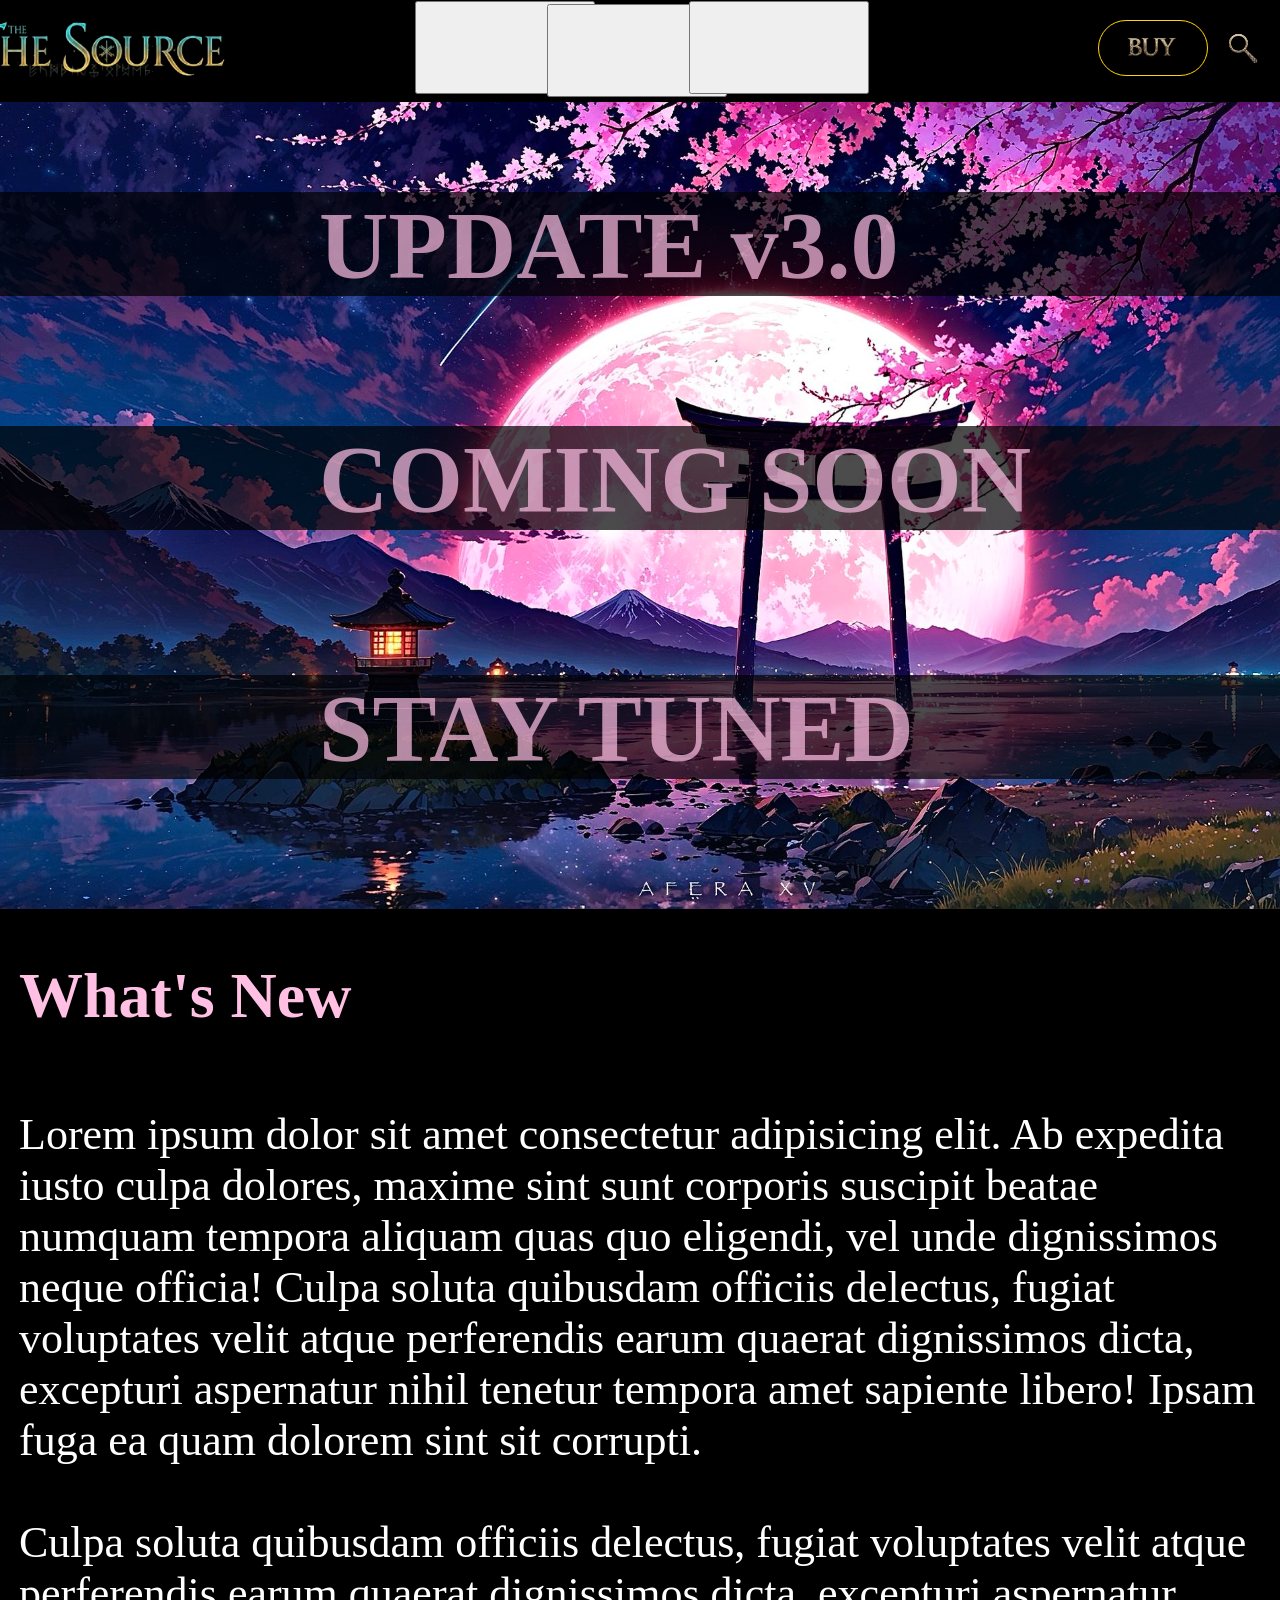
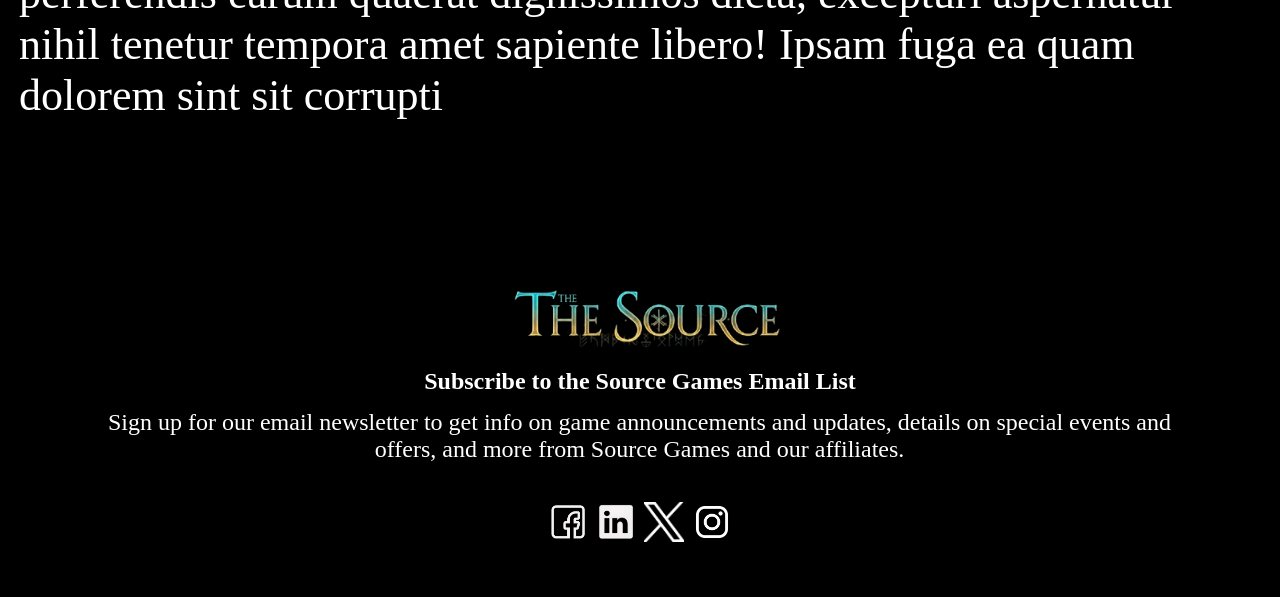
==== More.html @ be380be3 "Day-5_v2" ====
<!DOCTYPE html>
<html lang="en">
<head>
    <meta charset="UTF-8">
    <meta name="viewport" content="width=device-width, initial-scale=1.0">
    <title>Document</title>
    <link rel="stylesheet" href="More.css">
</head>
<body>
    
<div class="navbar">
        <button class="logo"></button>
        <button class="About"></button>
        <button class="Support"></button>
        <button class="More"></button>
        <button class="Buy"></button>
        <button class="Search"></button>
        <button class="Profile"></button>
    </div>
   
    <div class="sec1">
        <div class="one"></div>
        <div class="two"></div>
        <div class="three"></div>
        <h1 class="a">UPDATE  v3.0</h1>
        <h1 class="b">COMING SOON</h1>
        <h1 class="c">STAY TUNED</h1>
    </div>

    <div class="sec2">
        <h2>What's New</h2>
        <p>Lorem ipsum dolor sit amet consectetur adipisicing elit. Ab expedita iusto culpa dolores, maxime sint sunt corporis suscipit beatae numquam tempora aliquam quas quo eligendi, vel unde dignissimos neque officia!
        Culpa soluta quibusdam officiis delectus, fugiat voluptates velit atque perferendis earum quaerat dignissimos dicta, excepturi aspernatur nihil tenetur tempora amet sapiente libero! Ipsam fuga ea quam dolorem sint sit corrupti.<br><br>
        Culpa soluta quibusdam officiis delectus, fugiat voluptates velit atque perferendis earum quaerat dignissimos dicta, excepturi aspernatur nihil tenetur tempora amet sapiente libero! Ipsam fuga ea quam dolorem sint sit corrupti
    
    </p>
    </div>

     <div class="Footer">
        <div class="logo7"></div>
        <p class="strong"><strong>Subscribe to the Source Games Email List</strong></p>
        <p class="sign">Sign up for our email newsletter to get info on game announcements and updates, details on special events and offers, and more from Source Games and our affiliates.</p>
        <button class="facebook"></button>
        <button class="twitter"></button>
        <button class="instagram"></button>
        <button class="linkedin"></button>
        <button class="youtube"></button>
    </div>
</body>
</html>
---- More.css ----
*{
    margin: 0;
    padding: 0px;
    box-sizing: border-box;
}

body{
    background-color: black;
    display: flex;
    flex-direction: column;
    justify-content: center;
    align-items: center;
}

.navbar{
    height: 102px;
    width: 1440px;
    background-color: black;
    margin: 0px;
    position: relative;
}

.logo{
    height: 111px;
    width: 391px;
    top:-12px;
    right: 1702px;
    bottom: 3px;
    left: -23px;
    position: absolute;
    background-image: url("cap images/Gemini_Generated_Image_j2ln6qj2ln6qj2ln-removebg-preview.png");
    background-size: cover;
    background-repeat: no-repeat;
    background-position: center;
    background-color: black;
    border: 0px;
}

.About{
    height: 93px;
    width: 180px;
    top: 1px;
    right: 765px;
    bottom: 8px;
    left: 495px;
    position: absolute;
}

.Support{
    height: 93px;
    width: 180px;
    top: 4px;
    right: 633px;
    bottom: 5px;
    left: 627px;
    position: absolute;
}

.More{
    height: 93px;
    width: 180px;
    top: 1px;
    right: 491px;
    bottom: 8px;
    left: 769px;
    position: absolute;
}

.Buy{
    height: 56px;
    width: 110px;
    top: 20px;
    right: 152px;
    bottom: 26px;
    left: 1178px;
    position: absolute;
    border-radius: 50px;
    background-image: url("cap images/Gemini_Generated_Image_oh280yoh280yoh28-removebg-preview.png");
    background-size: cover;
    background-repeat: no-repeat;
    background-position: center;
    background-color: black;
    border: 1px solid gold;
}

.Search{
    height: 67px;
    width: 67px;
    top: 15px;
    right: 85px;
    bottom: 20px;
    left: 1288px;
    position: absolute;
    background-image: url("cap images/Gemini_Generated_Image_vlchwjvlchwjvlch-removebg-preview.png");
    background-size: cover;
    background-repeat: no-repeat;
    background-position: center;
    background-color: black;
    border: 0px;
}

.Profile{
    height: 67px;
    width: 67px;
    top: 15px;
    right: 18px;
    bottom: 20px;
    left: 1355px;
    position: absolute;
    background-image: url("cap images/Gemini_Generated_Image_mceivsmceivsmcei-removebg-preview.png");
    background-size: cover;
    background-repeat: no-repeat;
    background-position: center;
    background-color: black;
    border: 0px;
}

.sec1{
    height: 807px;
    width: 1440px;
    background-image: url("cap images/151fe1c93b8c2c4789ce4f9a5d3df53b.jpg");    
    background-size: cover;
    background-repeat: no-repeat;
    position: relative;
}

.one{
    height: 104px;
    width: 1440px;
    background-color: black;
    top: 90px;
    left:0px;
    position: absolute;
    opacity: 0.7;
}

.two{
    height: 104px;
    width: 1440px;
    background-color: black;
    top: 324px;
    left:0px;
    position: absolute;
    opacity: 0.7;
}

.three{
    height: 104px;
    width: 1440px;
    background-color: black;
    top: 573px;
    left:0px;
    position: absolute;
    opacity: 0.7;
}

.a{
    height: 248px;
    width: 629px;
    top: 88px;
    left: 399px;
    position: absolute;
    font-size: 96px;
    opacity: 0.7;
    color: #ffc0e4;
}

.b{
    height: 248px;
    width: 713px;
    top: 322px;
    left: 399px;
    position: absolute;
    font-size: 96px;
    opacity: 0.7;
    color: #ffc0e4;

}

.c{
    height: 248px;
    width: 599px;
    top: 571px;
    left: 399px;
    position: absolute;
    font-size: 96px;
    opacity: 0.7;
    color: #ffc0e4;
}

.sec2{
    height: 900px;
    width: 1440px;
    position: relative;
}

.sec2 h2{
    height: 249px;
    width: 1440px;
    top: 50px;
    left: 99px;
    font-size: 64px;
    font-weight: ExtraBold;
    position: absolute; 
    color: #ffc0e4;
}

.sec2 p{
    height: 96px;
    width: 1242px;
    top: 200px;
    left: 99px;
    font-size: 44px;
    position: absolute; 
    color: white;
}

.Footer{
    height: 388px;
    width: 1440px;
    position: relative;
    background-color: black;
}

.logo7{
    height: 111px;
    width: 401px;
    top: 48px;
    right: 515px;
    bottom: 229px;      
    left: 524px;
    position: absolute;
    background-color: black;
    background-image: url("cap images/Gemini_Generated_Image_j2ln6qj2ln6qj2ln-removebg-preview.png");
    background-size: cover;
    background-repeat: no-repeat;
    background-position: center;
}

.strong{
    height: 36px;
    width: 1440px;
    top: 159px;     
    right: 0px;
    bottom: 193px;
    left: 0px;
    font-size: 24px;
    position: absolute;
    text-align: center;
    color: white;
}

.sign{
    height: 72px;
    width: 1077px;
    top: 200px;
    right: 182px;
    bottom: 116px;
    left: 181px;
    font-size: 24px;
    position: absolute;
    text-align: center;
    color: white;
}

.facebook{
    height: 40px;
    width: 40px;
    top: 293px;
    right: 772px;
    bottom: 55px;
    left: 628px;
    position: absolute;
    background-image: url("cap images/f5a0bum23hqqkb7qk2q1h1lpje.png");
    background-size: cover;
    background-repeat: no-repeat;
    background-position: center;
    background-color: black;
    border: none;
}

.linkedin{
    height: 40px;
    width: 40px;
    top: 293px;
    right: 724px;
    bottom: 55px;
    left: 676px;
    position: absolute;
    background-image: url("cap images/3kft339tguuarggagqlqho6dbh.png");
    background-size: cover;
    background-repeat: no-repeat;
    background-position: center;
    background-color: black;
    border: none;
}
.twitter{
    height: 40px;
    width: 40px;
    top: 293px;
    right: 676px;
    bottom: 55px;
    left: 724px;
    position: absolute;
    background-image: url("cap images/Twitter-X-White-Logo-PNG.png");
    background-size: cover;
    background-repeat: no-repeat;
    background-position: center;
    background-color: black;
    border: none;
}
.instagram{
    height: 40px;
    width: 40px;
    top: 293px;
    right: 628px;
    bottom: 55px;
    left: 772px;
    position: absolute;
    background-image: url("cap images/image copy 7.png");
    background-size: cover;
    background-repeat: no-repeat;
    background-position: center;
    background-color: black;
    border: none;
}
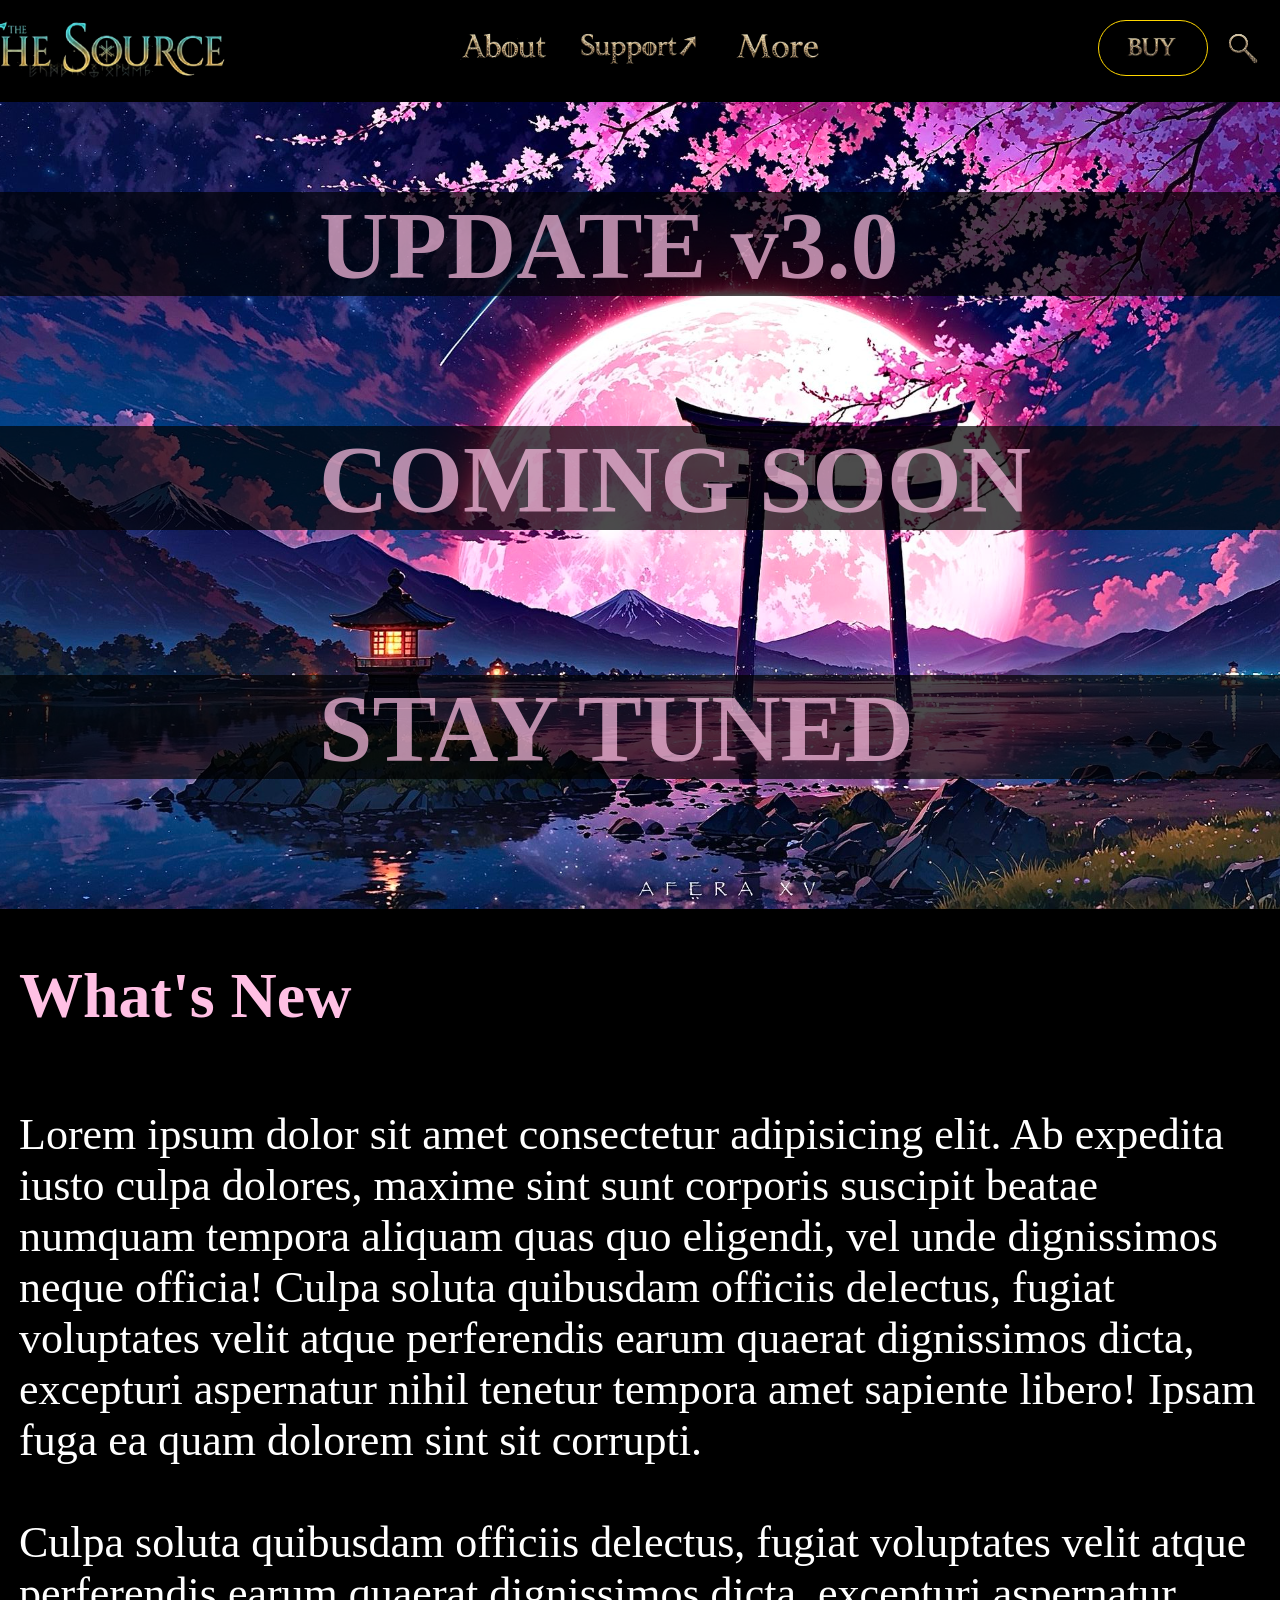
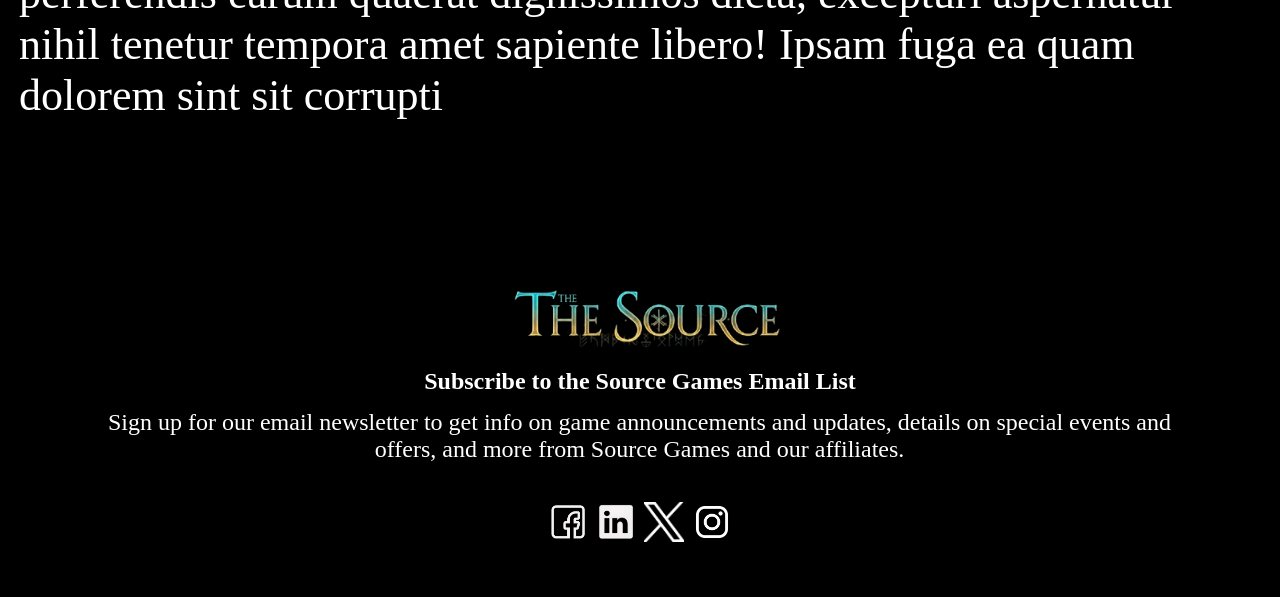
==== commit 2594abe3: "Day-6_More_Detailing" ====
--- a/More.html
+++ b/More.html
@@ -9,13 +9,13 @@
 <body>
     
 <div class="navbar">
-        <button class="logo"></button>
-        <button class="About"></button>
-        <button class="Support"></button>
-        <button class="More"></button>
-        <button class="Buy"></button>
-        <button class="Search"></button>
-        <button class="Profile"></button>
+        <a href="./PAGE1.HTML"><button class="logo"></button></a>
+        <a href="./About.html"><button class="About"></button></a>
+        <a href="./Support.html"><button class="Support"></button></a>
+        <a href="./More.html"><button class="More"></button></a>
+        <a href="#"><button class="Buy"></button></a>
+        <a href="#"><button class="Search"></button></a>
+        <a href="#"><button class="Profile"></button></a>
     </div>
    
     <div class="sec1">
--- a/More.css
+++ b/More.css
@@ -44,6 +44,13 @@
     bottom: 8px;
     left: 495px;
     position: absolute;
+    background-image: url("cap images/Gemini_Generated_Image_ah5ysaah5ysaah5y-removebg-preview.png");
+    background-size: cover;
+    background-repeat: no-repeat;
+    background-position: center;
+    background-color: black;
+    border-radius: 50px;
+    border: none;
 }
 
 .Support{
@@ -54,6 +61,14 @@
     bottom: 5px;
     left: 627px;
     position: absolute;
+    background-image: url("cap images/Gemini_Generated_Image_rwcdjyrwcdjyrwcd-removebg-preview.png");
+    background-size: cover;
+    background-repeat: no-repeat;
+    background-position: center;
+    background-color: black;
+    border-radius: 50px;
+    border: none;
+    z-index: 1;
 }
 
 .More{
@@ -64,6 +79,13 @@
     bottom: 8px;
     left: 769px;
     position: absolute;
+    background-image: url("cap images/Gemini_Generated_Image_52whpf52whpf52wh-removebg-preview.png");
+    background-size: cover;
+    background-repeat: no-repeat;
+    background-position: center;
+    background-color: black;
+    border-radius: 50px;
+    border: none;
 }
 
 .Buy{
@@ -122,6 +144,7 @@
     background-size: cover;
     background-repeat: no-repeat;
     position: relative;
+    border-radius: 30px;
 }
 
 .one{
@@ -325,4 +348,7 @@
     border: none;
 }
 
-
+button:hover{
+    cursor: pointer;
+}
+
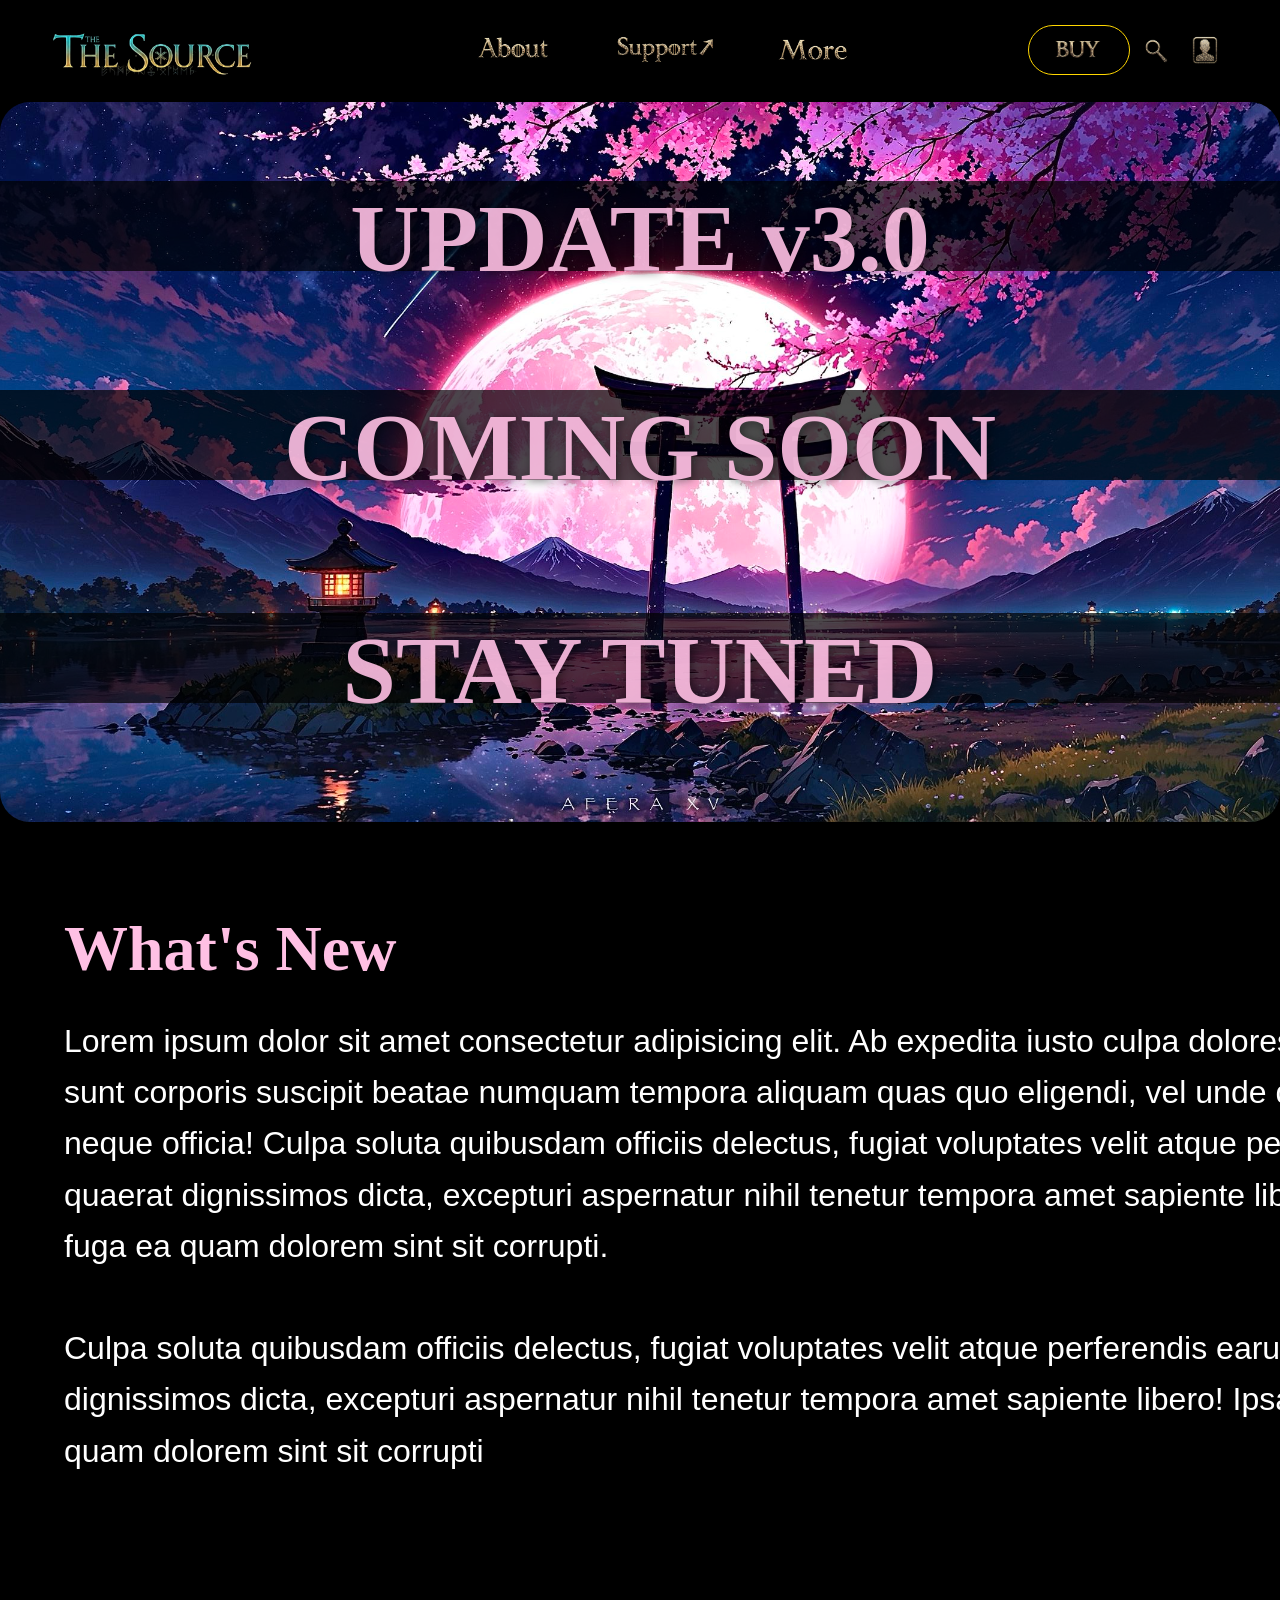
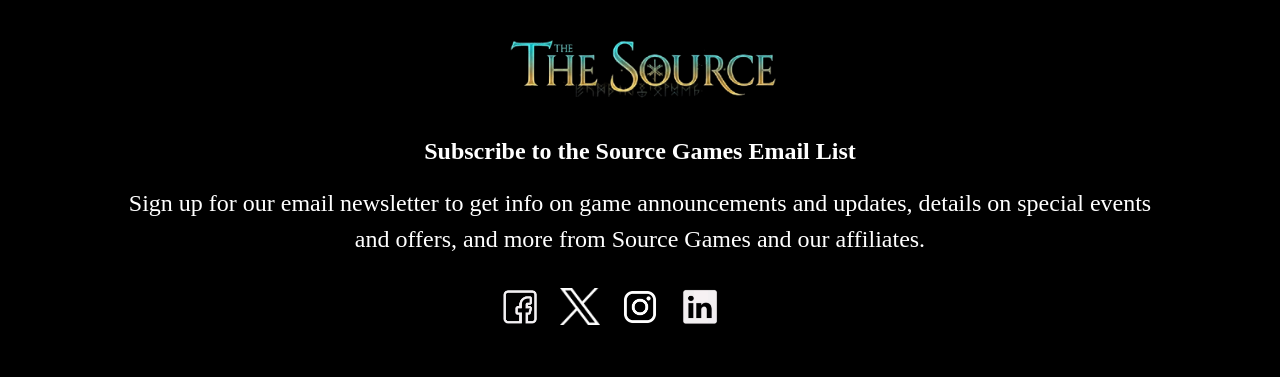
==== commit 942255ef: "Day-7_v2" ====
--- a/More.html
+++ b/More.html
@@ -9,13 +9,21 @@
 <body>
     
 <div class="navbar">
-        <a href="./PAGE1.HTML"><button class="logo"></button></a>
-        <a href="./About.html"><button class="About"></button></a>
-        <a href="./Support.html"><button class="Support"></button></a>
-        <a href="./More.html"><button class="More"></button></a>
+        <div class="logo">
+        <!-- <a href="./PAGE1.HTML"> -->
+            <!-- <img class="logo" src="cap images/Gemini_Generated_Image_j2ln6qj2ln6qj2ln-removebg-preview.png" alt=""> -->
+        <!-- </a> -->
+        </div>
+        <div class="m">
+            <a href="./About.html"><button class="About"></button></a>
+            <a href="./Support.html"><button class="Support"></button></a>
+            <a href="./More.html"><button class="More"></button></a>
+        </div>
+        <div class="d">
         <a href="#"><button class="Buy"></button></a>
         <a href="#"><button class="Search"></button></a>
         <a href="#"><button class="Profile"></button></a>
+        </div>
     </div>
    
     <div class="sec1">
--- a/More.css
+++ b/More.css
@@ -10,249 +10,307 @@
     flex-direction: column;
     justify-content: center;
     align-items: center;
-}
-
+    /* Changed: Made margins responsive using percentage and max-width */
+    margin-left: 5%;
+    margin-right: 5%;
+    max-width: 1600px;
+    margin-left: auto;
+    margin-right: auto;
+}
+
+/* ==================== NAVBAR - Made Fully Responsive ==================== */
 .navbar{
     height: 102px;
-    width: 1440px;
-    background-color: black;
-    margin: 0px;
-    position: relative;
+    width: 100%;
+    background-color: black;
+    /* Removed: Fixed margin-left */
+    position: relative;
+    display: flex;
+    /* align-items: center; */
+    justify-content: space-between;
+    /* padding: 0px 2%; */
+    flex-wrap: wrap;
+    /* Added: Prevent overflow */
+    overflow: hidden;
 }
 
 .logo{
-    height: 111px;
-    width: 391px;
-    top:-12px;
-    right: 1702px;
-    bottom: 3px;
-    left: -23px;
-    position: absolute;
+    /* Changed: Made dimensions responsive */
+    height: 100px;
+    width: clamp(391px, 25vw, 391px);
+    width: 300px;
+    position: relative;
+    /* Removed: Fixed positioning values */
     background-image: url("cap images/Gemini_Generated_Image_j2ln6qj2ln6qj2ln-removebg-preview.png");
-    background-size: cover;
-    background-repeat: no-repeat;
-    background-position: center;
+
+    background-size: cover;
+    background-repeat: no-repeat;
+    background-position:center;
     background-color: black;
     border: 0px;
-}
-
-.About{
-    height: 93px;
-    width: 180px;
-    top: 1px;
-    right: 765px;
-    bottom: 8px;
-    left: 495px;
-    position: absolute;
-    background-image: url("cap images/Gemini_Generated_Image_ah5ysaah5ysaah5y-removebg-preview.png");
-    background-size: cover;
+    flex-shrink: 0;
+
+}
+
+.m{
+    display:flex;
+    justify-content: center;
+    align-items: center;
+    gap: -100px;
+}
+
+.d{
+    display: flex;
+    justify-content: center;
+    align-items: center;
+    /* gap: -100px; */
+    margin-right: 50px;
+
+}
+
+/* Changed: Navigation buttons to use relative positioning and flexbox */
+.navbar a:nth-child(2),
+.navbar a:nth-child(3),
+.navbar a:nth-child(4) {
+    display: flex;
+}
+
+.About,
+.Support,
+.More{
+    /* Changed: Made responsive with max dimensions */
+    height: 60px;
+    width: 150px;
+    /* width: clamp(100px, 12vw, 180px); */
+    position: relative;
+    background-size: contain;
     background-repeat: no-repeat;
     background-position: center;
     background-color: black;
     border-radius: 50px;
     border: none;
+    flex-shrink: 0;
+    /* margin: 10px; */
+}
+
+.About{
+    background-image: url("cap images/Gemini_Generated_Image_ah5ysaah5ysaah5y-removebg-preview.png");
+    background-size: cover;
+    background-repeat: no-repeat;
+    background-position: center;
+    padding: 0px;
+    /* margin-right: 10px; */
 }
 
 .Support{
-    height: 93px;
-    width: 180px;
-    top: 4px;
-    right: 633px;
-    bottom: 5px;
-    left: 627px;
+    background-image: url("cap images/Gemini_Generated_Image_rwcdjyrwcdjyrwcd-removebg-preview.png");
+    background-size: cover;
+    background-repeat: no-repeat;
+    background-position: center;
+    z-index: 1;
+    /* margin-left: 10px;
+    margin-right: 10px; */
+}
+
+.More{
+    background-image: url("cap images/Gemini_Generated_Image_52whpf52whpf52wh-removebg-preview.png");
+    background-size: cover;
+    background-repeat: no-repeat;
+    background-position: center;
+}
+
+.Buy{
+    height: 50px;
+    width: clamp(80px, 8vw, 110px);
+    border-radius: 50px;
+    background-image: url("cap images/Gemini_Generated_Image_oh280yoh280yoh28-removebg-preview.png");
+    background-size: cover;
+    background-repeat: no-repeat;
+    background-position: center;
+    background-color: black;
+    border: 1px solid gold;
+    flex-shrink: 0;
+}
+
+.Search{
+    height: 50px;
+    width: 50px;
+    background-image: url("cap images/Gemini_Generated_Image_vlchwjvlchwjvlch-removebg-preview.png");
+    background-size: cover;
+    background-repeat: no-repeat;
+    background-position: center;
+    background-color: black;
+    border: 0px;
+    flex-shrink: 0;
+}
+
+.Profile{
+    height: 50px;
+    width: 50px;
+    background-image: url("cap images/Gemini_Generated_Image_mceivsmceivsmcei-removebg-preview.png");
+    background-size: cover;
+    background-repeat: no-repeat;
+    background-position: center;
+    background-color: black;
+    border: 0px;
+    flex-shrink: 0;
+}
+
+#search-box{
+    /* Changed: Made responsive */
+    height: 85px;
+    width: min(458px, 90%);
     position: absolute;
-    background-image: url("cap images/Gemini_Generated_Image_rwcdjyrwcdjyrwcd-removebg-preview.png");
-    background-size: cover;
-    background-repeat: no-repeat;
-    background-position: center;
-    background-color: black;
+    top: 50%;
+    left: 50%;
+    transform: translate(-50%, -50%);
     border-radius: 50px;
     border: none;
-    z-index: 1;
-}
-
-.More{
-    height: 93px;
-    width: 180px;
-    top: 1px;
-    right: 491px;
-    bottom: 8px;
-    left: 769px;
+    padding: 20px;
+    background-color: black;
+    opacity: 0.5;
+    color: black;
+}
+
+/* ==================== SECTION 1 - Updates Banner ==================== */
+.sec1{
+    /* Changed: Made section responsive with flexible height */
+    min-height: 600px;
+    height: clamp(600px, 80vh, 807px);
+    width: 100%; /* Changed: From fixed 1440px to 100% */
+    background-image: url("cap images/151fe1c93b8c2c4789ce4f9a5d3df53b.jpg");    
+    background-size: cover;
+    background-repeat: no-repeat;
+    background-position: center;
+    position: relative;
+    border-radius: 30px;
+    /* Changed: Added flexbox for better content arrangement */
+    display: flex;
+    flex-direction: column;
+    justify-content: space-evenly;
+    align-items: center;
+    padding: 40px 20px;
+    margin-bottom: 20px;
+}
+
+/* Changed: Made overlay bars responsive */
+.one,
+.two,
+.three{
+    /* Changed: Made bars span full width responsively */
+    height: clamp(80px, 10vh, 104px);
+    width: 100%;
+    background-color: black;
     position: absolute;
-    background-image: url("cap images/Gemini_Generated_Image_52whpf52whpf52wh-removebg-preview.png");
-    background-size: cover;
-    background-repeat: no-repeat;
-    background-position: center;
-    background-color: black;
-    border-radius: 50px;
-    border: none;
-}
-
-.Buy{
-    height: 56px;
-    width: 110px;
-    top: 20px;
-    right: 152px;
-    bottom: 26px;
-    left: 1178px;
+    left: 0;
+    opacity: 0.7;
+    /* Added: Smooth transition for better UX */
+    transition: opacity 0.3s ease;
+}
+
+.one{
+    /* Changed: Position as percentage of container height */
+    top: 11%;
+}
+
+.two{
+    /* Changed: Position as percentage of container height */
+    top: 40%;
+}
+
+.three{
+    /* Changed: Position as percentage of container height */
+    top: 71%;
+}
+
+.one:hover,
+.two:hover,
+.three:hover{
+    opacity: 0.85; /* Added: Subtle hover effect */
+}
+
+/* Changed: Made text headings responsive and properly positioned */
+.a,
+.b,
+.c{
+    /* Changed: Responsive font sizing with clamp() */
+    font-size: clamp(48px, 8vw, 96px);
+    opacity: 0.9; /* Changed: Slightly increased for better visibility */
+    color: #ffc0e4;
     position: absolute;
-    border-radius: 50px;
-    background-image: url("cap images/Gemini_Generated_Image_oh280yoh280yoh28-removebg-preview.png");
-    background-size: cover;
-    background-repeat: no-repeat;
-    background-position: center;
-    background-color: black;
-    border: 1px solid gold;
-}
-
-.Search{
-    height: 67px;
-    width: 67px;
-    top: 15px;
-    right: 85px;
-    bottom: 20px;
-    left: 1288px;
-    position: absolute;
-    background-image: url("cap images/Gemini_Generated_Image_vlchwjvlchwjvlch-removebg-preview.png");
-    background-size: cover;
-    background-repeat: no-repeat;
-    background-position: center;
-    background-color: black;
-    border: 0px;
-}
-
-.Profile{
-    height: 67px;
-    width: 67px;
-    top: 15px;
-    right: 18px;
-    bottom: 20px;
-    left: 1355px;
-    position: absolute;
-    background-image: url("cap images/Gemini_Generated_Image_mceivsmceivsmcei-removebg-preview.png");
-    background-size: cover;
-    background-repeat: no-repeat;
-    background-position: center;
-    background-color: black;
-    border: 0px;
-}
-
-.sec1{
-    height: 807px;
-    width: 1440px;
-    background-image: url("cap images/151fe1c93b8c2c4789ce4f9a5d3df53b.jpg");    
-    background-size: cover;
-    background-repeat: no-repeat;
-    position: relative;
-    border-radius: 30px;
-}
-
-.one{
-    height: 104px;
-    width: 1440px;
-    background-color: black;
-    top: 90px;
-    left:0px;
-    position: absolute;
-    opacity: 0.7;
-}
-
-.two{
-    height: 104px;
-    width: 1440px;
-    background-color: black;
-    top: 324px;
-    left:0px;
-    position: absolute;
-    opacity: 0.7;
-}
-
-.three{
-    height: 104px;
-    width: 1440px;
-    background-color: black;
-    top: 573px;
-    left:0px;
-    position: absolute;
-    opacity: 0.7;
+    left: 50%;
+    transform: translateX(-50%); /* Changed: Center text horizontally */
+    text-align: center;
+    width: 90%;
+    max-width: 800px;
+    line-height: 1.2;
+    /* Added: Text shadow for better readability */
+    text-shadow: 2px 2px 8px rgba(0, 0, 0, 0.5);
 }
 
 .a{
-    height: 248px;
-    width: 629px;
-    top: 88px;
-    left: 399px;
-    position: absolute;
-    font-size: 96px;
-    opacity: 0.7;
+    /* Changed: Position relative to overlay bar */
+    top: 11%;
+}
+
+.b{
+    /* Changed: Position relative to overlay bar */
+    top: 40%;
+}
+
+.c{
+    /* Changed: Position relative to overlay bar */
+    top: 71%;
+}
+
+/* ==================== SECTION 2 - What's New Content ==================== */
+.sec2{
+    /* Changed: Made section flexible with auto height */
+    min-height: 500px;
+    height: auto; /* Changed: From fixed 900px */
+    width: 100%; /* Changed: From fixed 1440px */
+    position: relative;
+    padding: 70px 5%;
+    margin-bottom: 20px;
+}
+
+.sec2 h2{
+    /* Changed: Made heading responsive */
+    font-size: clamp(40px, 6vw, 64px);
+    font-weight: 800;
     color: #ffc0e4;
-}
-
-.b{
-    height: 248px;
-    width: 713px;
-    top: 322px;
-    left: 399px;
-    position: absolute;
-    font-size: 96px;
-    opacity: 0.7;
-    color: #ffc0e4;
-
-}
-
-.c{
-    height: 248px;
-    width: 599px;
-    top: 571px;
-    left: 399px;
-    position: absolute;
-    font-size: 96px;
-    opacity: 0.7;
-    color: #ffc0e4;
-}
-
-.sec2{
-    height: 900px;
-    width: 1440px;
-    position: relative;
-}
-
-.sec2 h2{
-    height: 249px;
-    width: 1440px;
-    top: 50px;
-    left: 99px;
-    font-size: 64px;
-    font-weight: ExtraBold;
-    position: absolute; 
-    color: #ffc0e4;
+    margin-bottom: 30px;
+    position: relative; /* Changed: From absolute */
+    /* Added: Text shadow for consistency */
+    text-shadow: 1px 1px 4px rgba(0, 0, 0, 0.3);
 }
 
 .sec2 p{
-    height: 96px;
-    width: 1242px;
-    top: 200px;
-    left: 99px;
-    font-size: 44px;
-    position: absolute; 
+    /* Changed: Made paragraph responsive */
+    font-size: clamp(18px, 2.5vw, 44px);
     color: white;
-}
-
+    font-family: Arial, Helvetica, sans-serif;
+    line-height: 1.6;
+    position: relative; /* Changed: From absolute */
+    width: 1442px;
+}
+
+/* ==================== FOOTER - Made Responsive ==================== */
 .Footer{
-    height: 388px;
-    width: 1440px;
-    position: relative;
-    background-color: black;
+    min-height: 300px;
+    width: 100%;
+    position: relative;
+    background-color: black;
+    padding: 40px 5%;
+    text-align: center;
 }
 
 .logo7{
-    height: 111px;
-    width: 401px;
-    top: 48px;
-    right: 515px;
-    bottom: 229px;      
-    left: 524px;
-    position: absolute;
+    /* Changed: Responsive footer logo */
+    height: clamp(70px, 10vw, 111px);
+    width: clamp(250px, 35vw, 401px);
+    margin: 0 auto 20px;
+    position: relative;
     background-color: black;
     background-image: url("cap images/Gemini_Generated_Image_j2ln6qj2ln6qj2ln-removebg-preview.png");
     background-size: cover;
@@ -261,94 +319,330 @@
 }
 
 .strong{
-    height: 36px;
-    width: 1440px;
-    top: 159px;     
-    right: 0px;
-    bottom: 193px;
-    left: 0px;
-    font-size: 24px;
-    position: absolute;
-    text-align: center;
+    width: 100%;
+    font-size: clamp(18px, 2.5vw, 24px);
+    margin: 20px 0;
     color: white;
 }
 
 .sign{
-    height: 72px;
-    width: 1077px;
-    top: 200px;
-    right: 182px;
-    bottom: 116px;
-    left: 181px;
-    font-size: 24px;
-    position: absolute;
-    text-align: center;
+    width: 90%;
+    max-width: 1077px;
+    font-size: clamp(14px, 2vw, 24px);
+    margin: 20px auto;
     color: white;
-}
-
-.facebook{
+    line-height: 1.5;
+}
+
+/* Changed: Social media buttons container */
+.Footer .facebook,
+.Footer .linkedin,
+.Footer .twitter,
+.Footer .instagram,
+.Footer .youtube{
     height: 40px;
     width: 40px;
-    top: 293px;
-    right: 772px;
-    bottom: 55px;
-    left: 628px;
-    position: absolute;
+    display: inline-block;
+    position: relative;
+    margin: 10px 8px;
+    background-size: contain;
+    background-repeat: no-repeat;
+    background-position: center;
+    background-color: black;
+    border: none;
+}
+
+.facebook{
     background-image: url("cap images/f5a0bum23hqqkb7qk2q1h1lpje.png");
-    background-size: cover;
-    background-repeat: no-repeat;
-    background-position: center;
-    background-color: black;
-    border: none;
 }
 
 .linkedin{
-    height: 40px;
-    width: 40px;
-    top: 293px;
-    right: 724px;
-    bottom: 55px;
-    left: 676px;
-    position: absolute;
     background-image: url("cap images/3kft339tguuarggagqlqho6dbh.png");
-    background-size: cover;
-    background-repeat: no-repeat;
-    background-position: center;
-    background-color: black;
-    border: none;
-}
+}
+
 .twitter{
-    height: 40px;
-    width: 40px;
-    top: 293px;
-    right: 676px;
-    bottom: 55px;
-    left: 724px;
-    position: absolute;
     background-image: url("cap images/Twitter-X-White-Logo-PNG.png");
-    background-size: cover;
-    background-repeat: no-repeat;
-    background-position: center;
-    background-color: black;
-    border: none;
-}
+}
+
 .instagram{
-    height: 40px;
-    width: 40px;
-    top: 293px;
-    right: 628px;
-    bottom: 55px;
-    left: 772px;
-    position: absolute;
     background-image: url("cap images/image copy 7.png");
-    background-size: cover;
-    background-repeat: no-repeat;
-    background-position: center;
-    background-color: black;
-    border: none;
 }
 
 button:hover{
     cursor: pointer;
 }
 
+/* ==================== MEDIA QUERIES - Tablet Devices ==================== */
+@media screen and (max-width: 1024px) {
+    body {
+        margin-left: 3%;
+        margin-right: 3%;
+    }
+    
+    /* Navbar adjustments for tablets */
+    .navbar {
+        height: auto;
+        padding: 15px 2%;
+        gap: 10px;
+    }
+    
+    .About, .Support, .More {
+        height: 50px;
+        width: 120px;
+    }
+    
+    /* Section 1 adjustments */
+    .sec1 {
+        min-height: 500px;
+        padding: 30px 15px;
+    }
+    
+    .one, .two, .three {
+        height: 90px;
+    }
+    
+    .a, .b, .c {
+        font-size: clamp(40px, 7vw, 80px);
+    }
+    
+    /* Section 2 adjustments */
+    .sec2 {
+        padding: 60px 4%;
+    }
+    
+    .sec2 h2 {
+        font-size: clamp(36px, 5vw, 56px);
+    }
+    
+    .sec2 p {
+        font-size: clamp(16px, 2.2vw, 36px);
+    }
+}
+
+/* ==================== MEDIA QUERIES - Small Tablets ==================== */
+@media screen and (max-width: 768px) {
+    body {
+        margin-left: 2%;
+        margin-right: 2%;
+    }
+    
+    /* Stack navbar items vertically */
+    .navbar {
+        flex-direction: column;
+        align-items: center;
+        gap: 15px;
+        padding: 20px;
+        height: auto;
+    }
+    
+    .logo {
+        margin-bottom: 15px;
+    }
+    
+    /* Section 1 adjustments */
+    .sec1 {
+        min-height: 450px;
+        padding: 25px 15px;
+        border-radius: 20px;
+    }
+    
+    .one, .two, .three {
+        height: 75px;
+    }
+    
+    /* Adjust text positioning for smaller screens */
+    .a {
+        top: 12%;
+    }
+    
+    .b {
+        top: 41%;
+    }
+    
+    .c {
+        top: 72%;
+    }
+    
+    .a, .b, .c {
+        font-size: clamp(36px, 7vw, 64px);
+        width: 95%;
+    }
+    
+    /* Section 2 adjustments */
+    .sec2 {
+        padding: 50px 5%;
+    }
+    
+    .sec2 h2 {
+        font-size: clamp(32px, 6vw, 48px);
+        margin-bottom: 25px;
+    }
+    
+    .sec2 p {
+        font-size: clamp(16px, 2.8vw, 28px);
+        line-height: 1.5;
+    }
+}
+
+/* ==================== MEDIA QUERIES - Mobile Devices ==================== */
+@media screen and (max-width: 480px) {
+    body {
+        margin-left: 0;
+        margin-right: 0;
+    }
+    
+    /* Compact navbar for mobile */
+    .navbar {
+        padding: 10px;
+        gap: 10px;
+    }
+    
+    .logo {
+        width: 200px;
+        height: 60px;
+    }
+    
+    .About, .Support, .More {
+        width: 80px;
+        height: 40px;
+    }
+    
+    .Buy, .Search, .Profile {
+        height: 40px;
+        width: 40px;
+    }
+    
+    /* Section 1 mobile adjustments */
+    .sec1 {
+        min-height: 400px;
+        padding: 20px 10px;
+        border-radius: 15px;
+    }
+    
+    .one, .two, .three {
+        height: 65px;
+    }
+    
+    .a, .b, .c {
+        font-size: clamp(28px, 7vw, 48px);
+        width: 90%;
+        padding: 0 10px;
+    }
+    
+    /* Adjust positioning for mobile */
+    .a {
+        top: 13%;
+    }
+    
+    .b {
+        top: 42%;
+    }
+    
+    .c {
+        top: 73%;
+    }
+    
+    /* Section 2 mobile */
+    .sec2 {
+        padding: 40px 4%;
+    }
+    
+    .sec2 h2 {
+        font-size: 32px;
+        margin-bottom: 20px;
+    }
+    
+    .sec2 p {
+        font-size: 16px;
+        line-height: 1.6;
+    }
+    
+    /* Footer mobile */
+    .Footer {
+        padding: 30px 5%;
+    }
+    
+    .logo7 {
+        width: 200px;
+        height: 60px;
+    }
+    
+    .strong {
+        font-size: 16px;
+    }
+    
+    .sign {
+        font-size: 12px;
+        width: 95%;
+    }
+    
+    .Footer button {
+        height: 35px;
+        width: 35px;
+        margin: 8px 5px;
+    }
+}
+
+/* ==================== MEDIA QUERIES - Very Small Devices ==================== */
+@media screen and (max-width: 360px) {
+    /* Ultra-compact layout for very small screens */
+    .navbar {
+        gap: 5px;
+    }
+    
+    .About, .Support, .More {
+        width: 70px;
+        height: 35px;
+    }
+    
+    .sec1 {
+        min-height: 350px;
+        padding: 15px 8px;
+    }
+    
+    .one, .two, .three {
+        height: 55px;
+    }
+    
+    .a, .b, .c {
+        font-size: 24px;
+        width: 95%;
+    }
+    
+    .sec2 {
+        padding: 35px 3%;
+    }
+    
+    .sec2 h2 {
+        font-size: 28px;
+    }
+    
+    .sec2 p {
+        font-size: 14px;
+    }
+}
+
+/* ==================== LANDSCAPE MODE ADJUSTMENTS ==================== */
+@media screen and (max-height: 600px) and (orientation: landscape) {
+    /* Adjust heights for landscape mode on mobile devices */
+    .sec1 {
+        min-height: 450px;
+    }
+    
+    .navbar {
+        height: auto;
+        padding: 10px 2%;
+    }
+    
+    .one, .two, .three {
+        height: 60px;
+    }
+    
+    .a, .b, .c {
+        font-size: clamp(32px, 6vw, 56px);
+    }
+    
+    .sec2 {
+        padding: 40px 5%;
+    }
+}
